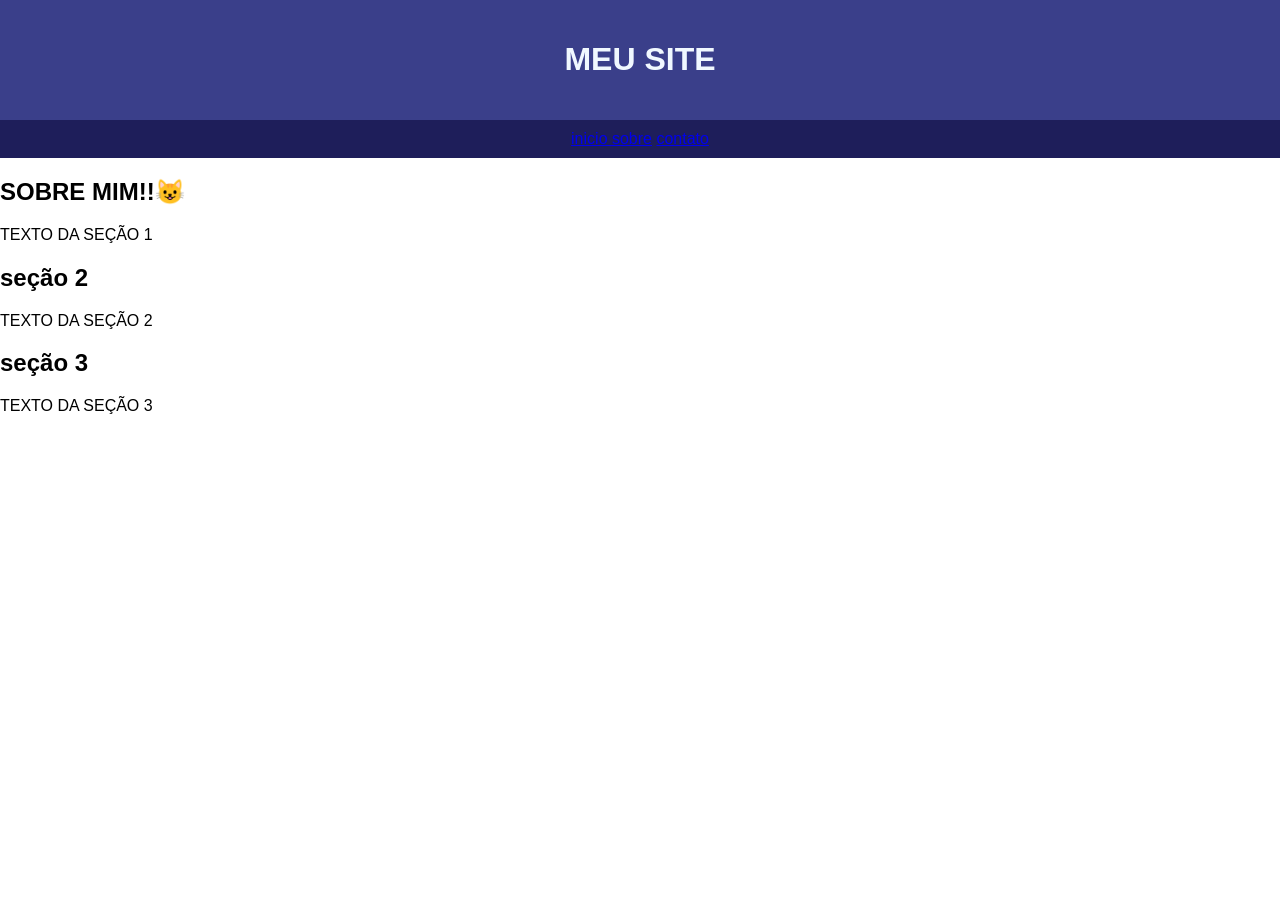
==== index.html @ 03e02d7f "comecei a fazer a av1 2bm" ====
<!doctype html>
<html lang="pt-br">
  <head>
    <meta charset="UTF-8" />
    <meta name="viewport" content="width=device-width, initial-scale=1.0" />
    <title>Document</title>
    <link rel="stylesheet" href="css/style.css"
  </head>
  <body>
    <header>
      <h1>MEU SITE</h1>
    </header>
    <nav>
      <a href="#inicio">inicio</a#href=>
      <a href="#sobre">sobre</a>
      <a href="#contato"">contato</a>
    </nav>
    <main>
      <section id"inicio">
        <h2>SOBRE MIM!!😺</h2>
        <p>TEXTO DA SEÇÃO 1</p>
      </section>
      <section id"sobre">
        <h2>seção 2</h2>
        <p>TEXTO DA SEÇÃO 2</p>
      </section>
      <section id"sobre">
        <h2>seção 3</h2>
        <p>TEXTO DA SEÇÃO 3</p>
      </section>
    </main>
  </body>
</html>
---- css/style.css ----
body {
  font-family: Impact, Haettenschweiler, "Arial Narrow Bold", sans-serif;
  margin: 0;
  padding: 0;
}

header {
  background-color: rgb(58, 63, 138);
  color: aliceblue;
  padding: 20px;
  text-align: center;
}

nav {
  background-color: rgb(30, 30, 90);
  text-align: center;
  padding: 10px;
}
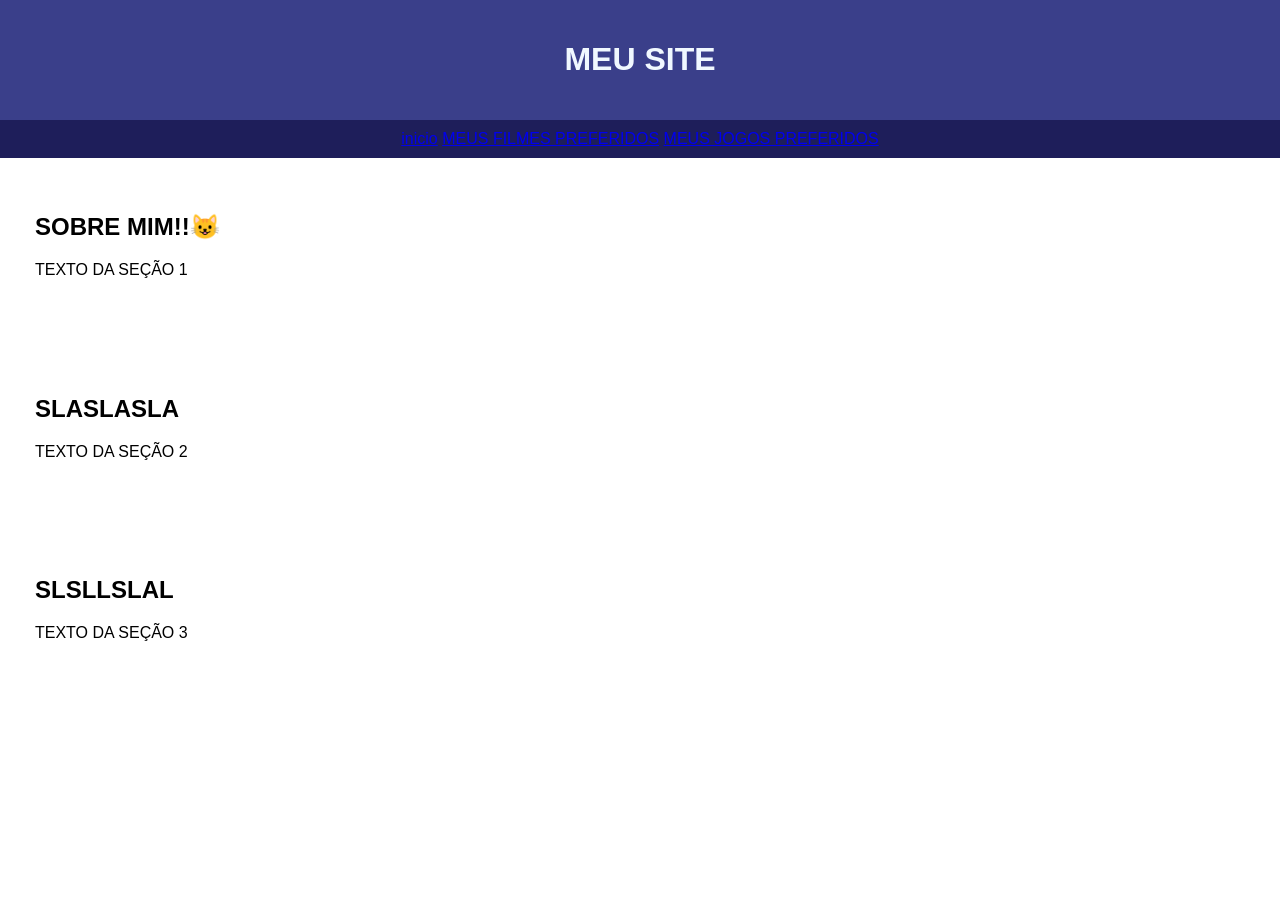
==== commit 7c3205e8: "fiz mais coisinhas" ====
--- a/index.html
+++ b/index.html
@@ -3,29 +3,29 @@
   <head>
     <meta charset="UTF-8" />
     <meta name="viewport" content="width=device-width, initial-scale=1.0" />
-    <title>Document</title>
-    <link rel="stylesheet" href="css/style.css"
+    <title>meu site av12bm</title>
+    <link rel="stylesheet" href="css/style.css" />
   </head>
   <body>
     <header>
       <h1>MEU SITE</h1>
     </header>
     <nav>
-      <a href="#inicio">inicio</a#href=>
-      <a href="#sobre">sobre</a>
-      <a href="#contato"">contato</a>
+      <a href="#index.html">inicio</a>
+      <a href="#filmes.html">MEUS FILMES PREFERIDOS</a>
+      <a href="#jogos.html">MEUS JOGOS PREFERIDOS</a>
     </nav>
     <main>
-      <section id"inicio">
+      <section id="INICIO">
         <h2>SOBRE MIM!!😺</h2>
         <p>TEXTO DA SEÇÃO 1</p>
       </section>
-      <section id"sobre">
-        <h2>seção 2</h2>
+      <section id="INICIO">
+        <h2>SLASLASLA</h2>
         <p>TEXTO DA SEÇÃO 2</p>
       </section>
-      <section id"sobre">
-        <h2>seção 3</h2>
+      <section id="INICIO">
+        <h2>SLSLLSLAL</h2>
         <p>TEXTO DA SEÇÃO 3</p>
       </section>
     </main>
--- a/css/style.css
+++ b/css/style.css
@@ -1,5 +1,5 @@
 body {
-  font-family: Impact, Haettenschweiler, "Arial Narrow Bold", sans-serif;
+  font-family: Arial, Helvetica, sans-serif;
   margin: 0;
   padding: 0;
 }
@@ -16,3 +16,32 @@
   text-align: center;
   padding: 10px;
 }
+
+main {
+  padding: 20px;
+}
+
+.bg-color {
+  background-color: rgb(74, 74, 138);
+}
+
+section {
+  margin-bottom: 50px;
+  padding: 15px;
+  border-bottom-left-radius: 50px;
+  border-bottom-right-radius: 50px;
+}
+
+footer {
+  background-color: black;
+  color: antiquewhite;
+  text-align: center;
+ padding; 15px;
+ 
+}
+
+#inicio {
+  background-color: rgb(46, 11, 11);
+  border: 3px dotted #ccc;
+  text-align: center;
+}
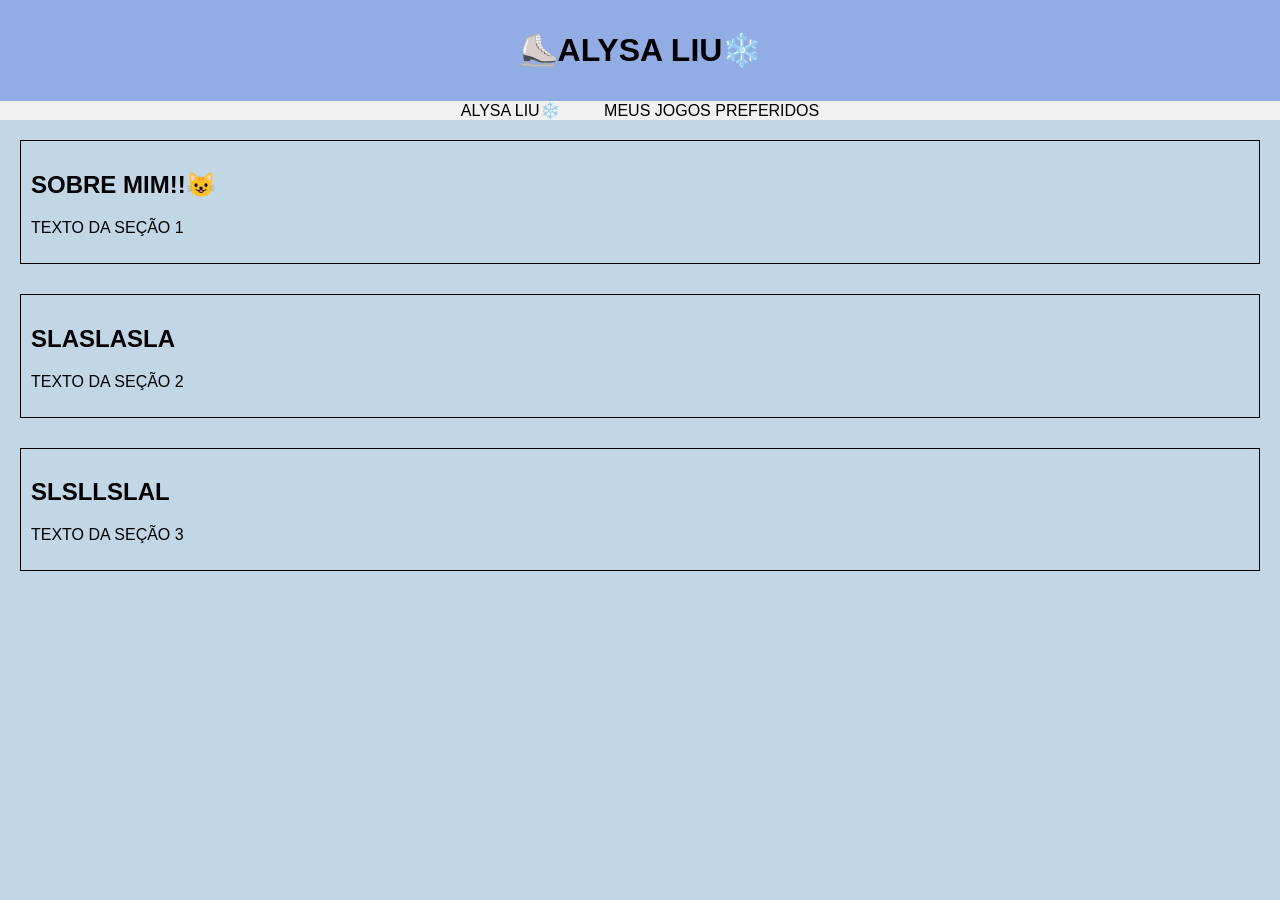
==== commit b5e901f2: "mudei o tema" ====
--- a/index.html
+++ b/index.html
@@ -8,12 +8,11 @@
   </head>
   <body>
     <header>
-      <h1>MEU SITE</h1>
+      <h1>⛸️ALYSA LIU❄️</h1>
     </header>
     <nav>
-      <a href="#index.html">inicio</a>
-      <a href="#filmes.html">MEUS FILMES PREFERIDOS</a>
-      <a href="#jogos.html">MEUS JOGOS PREFERIDOS</a>
+      <a href="about alysa liu.html">ALYSA LIU❄️</a>
+      <a href="jogos.html">MEUS JOGOS PREFERIDOS</a>
     </nav>
     <main>
       <section id="INICIO">
--- a/css/style.css
+++ b/css/style.css
@@ -1,47 +1,44 @@
 body {
-  font-family: Arial, Helvetica, sans-serif;
+  font-family: Arial, sans-serif;
+  background-color: #c1d7e6;
   margin: 0;
-  padding: 0;
+  padding: 0px;
 }
 
 header {
-  background-color: rgb(58, 63, 138);
-  color: aliceblue;
-  padding: 20px;
+  background-color: #92ace4;
+  color: #000000;
+  padding: 10px 20px;
   text-align: center;
 }
-
 nav {
-  background-color: rgb(30, 30, 90);
+  background-color: #f1f1f1;
+  overflow: hidden;
   text-align: center;
-  padding: 10px;
+}
+nav a {
+  color: rgb(0, 0, 0);
+  text-decoration: none;
+  padding: 14px 20px;
+  text-align: center;
+}
+nav a:hover {
+  background-color: #555;
 }
 
 main {
   padding: 20px;
 }
 
-.bg-color {
-  background-color: rgb(74, 74, 138);
-}
-
 section {
-  margin-bottom: 50px;
-  padding: 15px;
-  border-bottom-left-radius: 50px;
-  border-bottom-right-radius: 50px;
+  margin-bottom: 30px;
+  padding: 10px;
+  border: 1px solid #000000;
 }
 
 footer {
-  background-color: black;
-  color: antiquewhite;
+  background-color: #ffaeff;
+  color: #000000;
   text-align: center;
- padding; 15px;
- 
+  padding: 15px;
 }
-
-#inicio {
-  background-color: rgb(46, 11, 11);
-  border: 3px dotted #ccc;
-  text-align: center;
-}
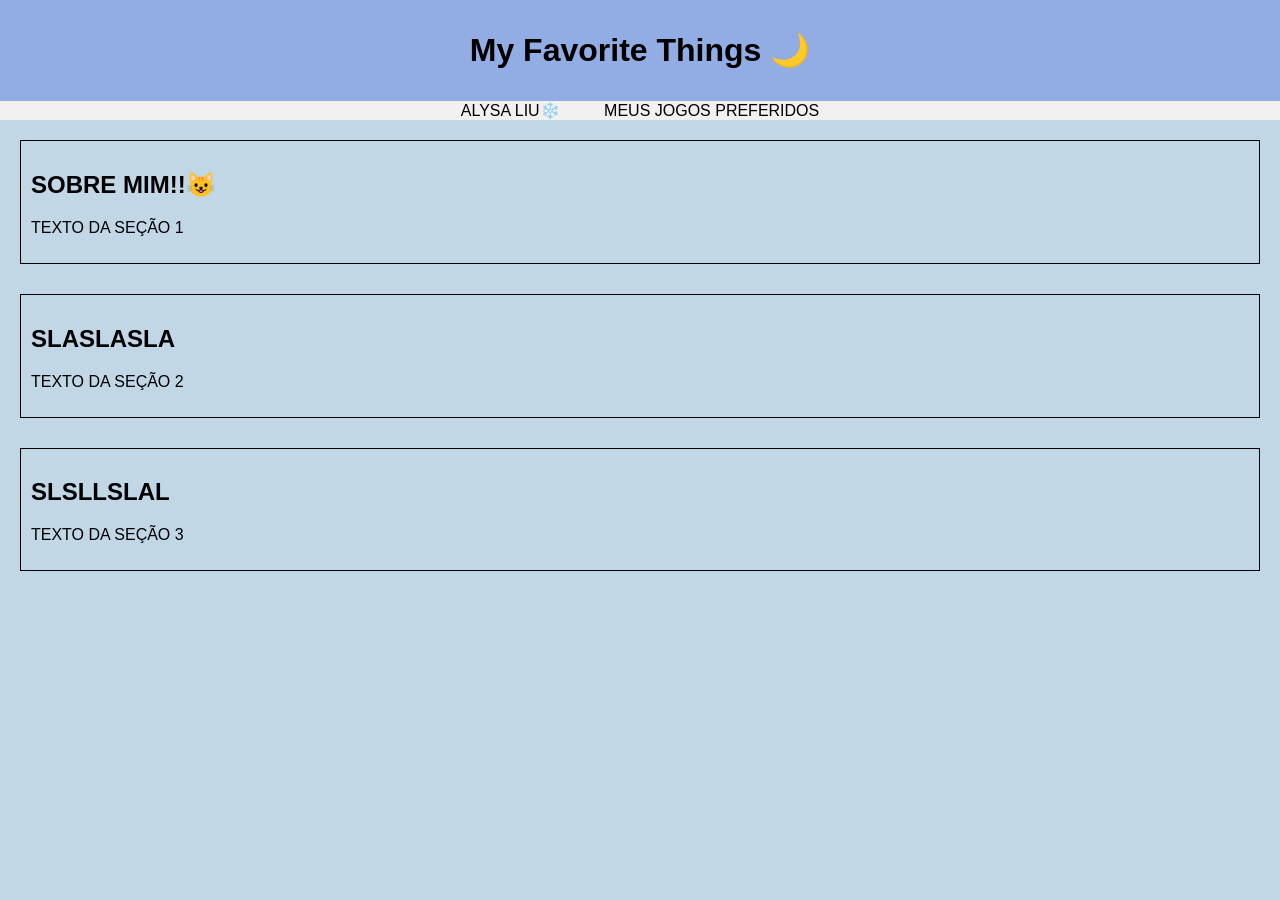
==== commit 4d0cec28: "fiz muitas alterações Co-authored-by: Copilot <copilot@github.com>" ====
--- a/index.html
+++ b/index.html
@@ -8,7 +8,7 @@
   </head>
   <body>
     <header>
-      <h1>⛸️ALYSA LIU❄️</h1>
+      <h1>My Favorite Things 🌙</h1>
     </header>
     <nav>
       <a href="about alysa liu.html">ALYSA LIU❄️</a>
--- a/css/style.css
+++ b/css/style.css
@@ -4,13 +4,13 @@
   margin: 0;
   padding: 0px;
 }
-
 header {
   background-color: #92ace4;
   color: #000000;
   padding: 10px 20px;
   text-align: center;
 }
+
 nav {
   background-color: #f1f1f1;
   overflow: hidden;
@@ -42,3 +42,43 @@
   text-align: center;
   padding: 15px;
 }
+
+.alysa-page {
+  font-family: "Comfortaa", cursive;
+}
+
+.alysa-page h1 {
+  font-family: "Poppins", sans-serif;
+}
+
+.alysa-page h2 {
+  font-family: "Trebuchet MS;";
+}
+
+.container {
+  display: flex; /* Ativa o Flexbox */
+  align-items: center; /* Centraliza verticalmente (opcional) */
+  gap: 15px; /* Adiciona um espaço entre imagem e texto */
+}
+
+img {
+  animation: flutuar 5s ease-in-out infinite;
+}
+
+@keyframes flutuar {
+  0% {
+    transform: translateY(0);
+  }
+  50% {
+    transform: translateY(-15px);
+  }
+  100% {
+    transform: translateY(0);
+  }
+}
+
+.centro {
+  justify-content: center;
+  align-items: center;
+  height: 67vh;
+}
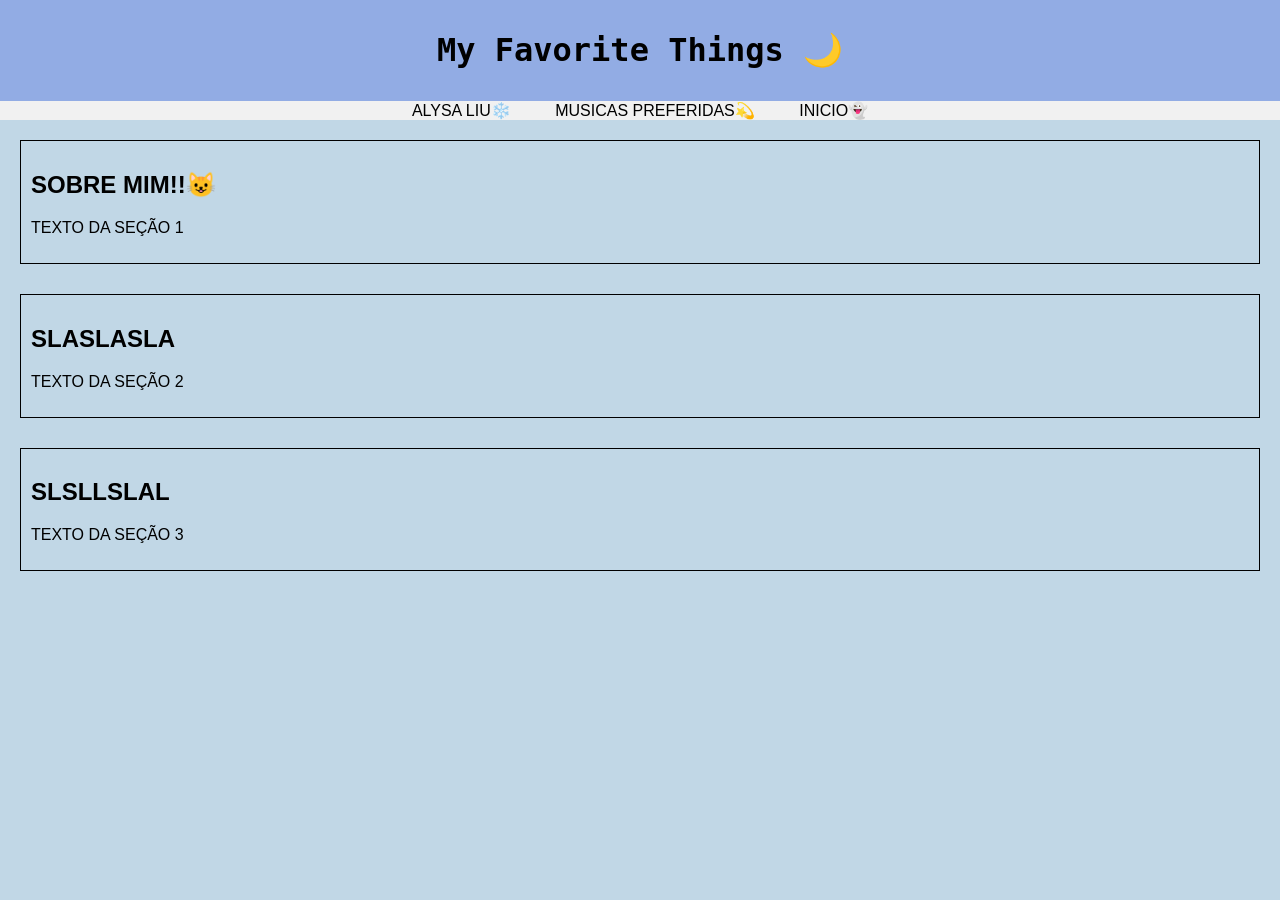
==== commit 149fe066: "ALTEREI E APRESENTEI A PRIMEIRA PARTE Co-authored-by: Copilot <copilot@github.com>" ====
--- a/index.html
+++ b/index.html
@@ -12,7 +12,8 @@
     </header>
     <nav>
       <a href="about alysa liu.html">ALYSA LIU❄️</a>
-      <a href="jogos.html">MEUS JOGOS PREFERIDOS</a>
+      <a href="musicas.html">MUSICAS PREFERIDAS💫</a>
+      <a href="index.html">INICIO👻</a>
     </nav>
     <main>
       <section id="INICIO">
--- a/css/style.css
+++ b/css/style.css
@@ -49,6 +49,7 @@
 
 .alysa-page h1 {
   font-family: "Poppins", sans-serif;
+  text-align: center;
 }
 
 .alysa-page h2 {
@@ -82,3 +83,8 @@
   align-items: center;
   height: 67vh;
 }
+
+h1 {
+  font-family: "VT323", monospace;
+  text-align: center;
+}
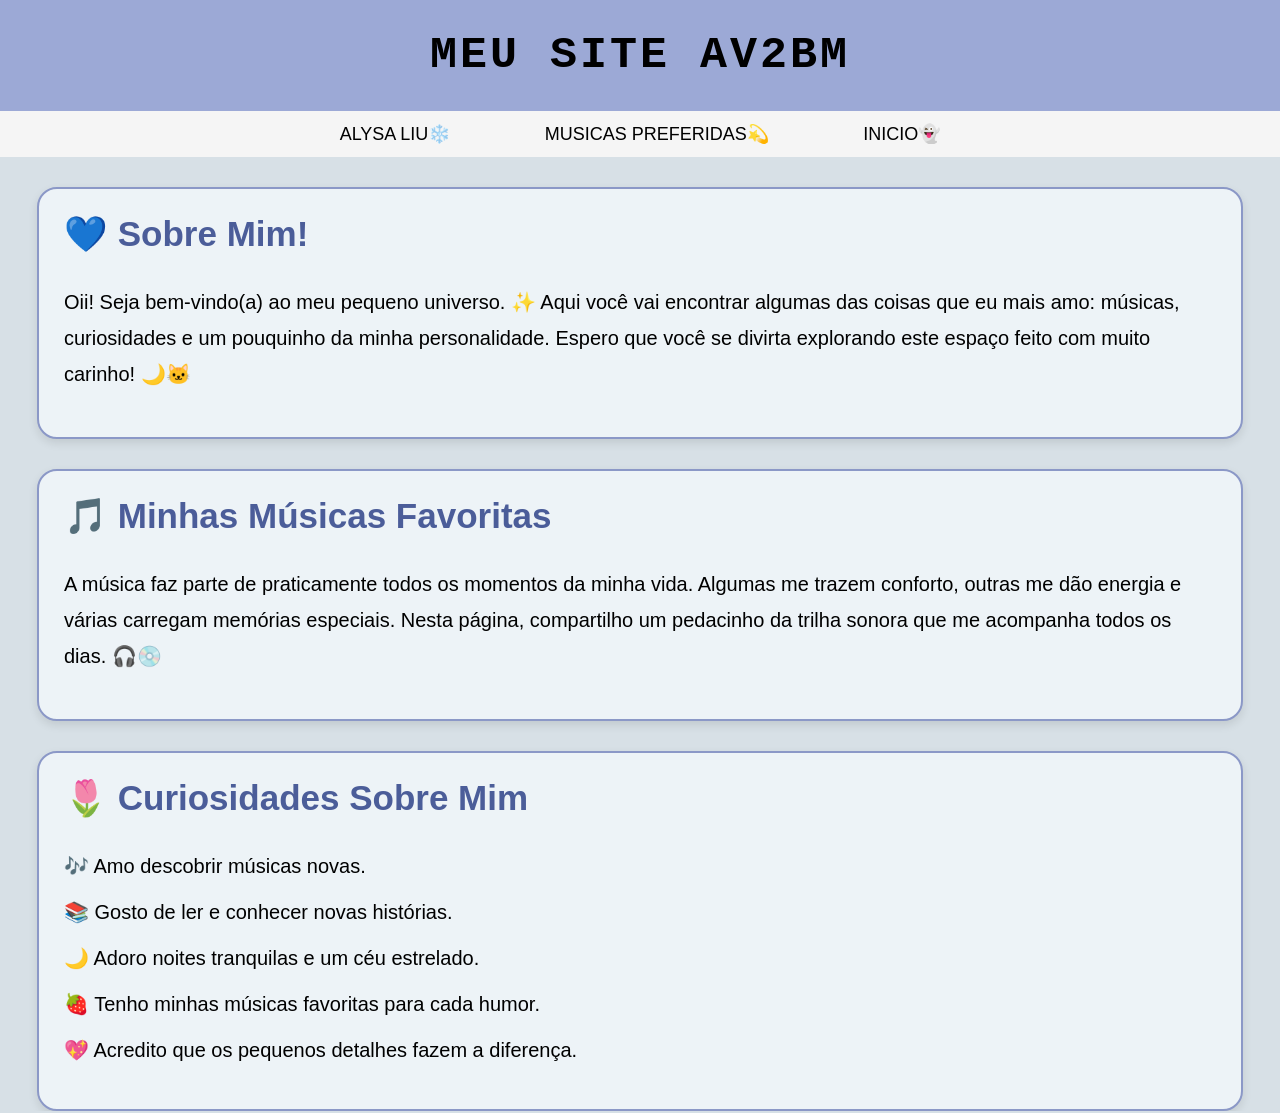
==== commit c1574ffb: "TERMINEIIII" ====
--- a/index.html
+++ b/index.html
@@ -8,26 +8,43 @@
   </head>
   <body>
     <header>
-      <h1>My Favorite Things 🌙</h1>
+      <h1>MEU SITE AV2BM</h1>
     </header>
     <nav>
       <a href="about alysa liu.html">ALYSA LIU❄️</a>
       <a href="musicas.html">MUSICAS PREFERIDAS💫</a>
       <a href="index.html">INICIO👻</a>
     </nav>
-    <main>
-      <section id="INICIO">
-        <h2>SOBRE MIM!!😺</h2>
-        <p>TEXTO DA SEÇÃO 1</p>
-      </section>
-      <section id="INICIO">
-        <h2>SLASLASLA</h2>
-        <p>TEXTO DA SEÇÃO 2</p>
-      </section>
-      <section id="INICIO">
-        <h2>SLSLLSLAL</h2>
-        <p>TEXTO DA SEÇÃO 3</p>
-      </section>
-    </main>
+    <section class="caixa">
+      <h2>💙 Sobre Mim!</h2>
+      <p>
+        Oii! Seja bem-vindo(a) ao meu pequeno universo. ✨ Aqui você vai
+        encontrar algumas das coisas que eu mais amo: músicas, curiosidades e um
+        pouquinho da minha personalidade. Espero que você se divirta explorando
+        este espaço feito com muito carinho! 🌙🐱
+      </p>
+    </section>
+
+    <section class="caixa">
+      <h2>🎵 Minhas Músicas Favoritas</h2>
+      <p>
+        A música faz parte de praticamente todos os momentos da minha vida.
+        Algumas me trazem conforto, outras me dão energia e várias carregam
+        memórias especiais. Nesta página, compartilho um pedacinho da trilha
+        sonora que me acompanha todos os dias. 🎧💿
+      </p>
+    </section>
+
+    <section class="caixa">
+      <h2>🌷 Curiosidades Sobre Mim</h2>
+
+      <ul>
+        <li>🎶 Amo descobrir músicas novas.</li>
+        <li>📚 Gosto de ler e conhecer novas histórias.</li>
+        <li>🌙 Adoro noites tranquilas e um céu estrelado.</li>
+        <li>🍓 Tenho minhas músicas favoritas para cada humor.</li>
+        <li>💖 Acredito que os pequenos detalhes fazem a diferença.</li>
+      </ul>
+    </section>
   </body>
 </html>
--- a/css/style.css
+++ b/css/style.css
@@ -50,10 +50,6 @@
 .alysa-page h1 {
   font-family: "Poppins", sans-serif;
   text-align: center;
-}
-
-.alysa-page h2 {
-  font-family: "Trebuchet MS;";
 }
 
 .container {
@@ -88,3 +84,285 @@
   font-family: "VT323", monospace;
   text-align: center;
 }
+
+.alysa-page h1 {
+  font-family: "Bitcount Ink", system-ui;
+  color: #9ba34d;
+}
+
+.alysa-page header {
+  background-color: #4a6296;
+}
+div section:hover {
+  transform: scale(1.05);
+  box-shadow: 0 0 35px rgba(3, 15, 48, 0.9);
+}
+.container {
+  display: flex;
+  gap: 30px;
+  justify-content: center;
+  flex-wrap: wrap;
+}
+
+.alysa-page .card1 {
+  width: 300px;
+  height: 600px;
+  border: 3px solid rgb(78, 72, 12);
+  padding: 15px;
+  background-color: #041e35;
+  text-align: center;
+  font-size: 16px;
+}
+.alysa-page .card2 {
+  width: 300px;
+  height: 550px;
+  border: 3px solid rgb(78, 72, 12);
+  padding: 15px;
+  background-color: #041e35;
+  text-align: center;
+  font-size: 13px;
+}
+.alysa-page .card3 {
+  width: 300px;
+  height: 600px;
+  border: 3px solid rgb(78, 72, 12);
+  padding: 15px;
+  background-color: #041e35;
+  text-align: center;
+  font-size: 14px;
+}
+.alysa-page .card4 {
+  width: 300px;
+  height: 600px;
+  border: 3px solid rgb(78, 72, 12);
+  padding: 15px;
+  background-color: #041e35;
+  text-align: center;
+  font-size: 11px;
+  /* font-weight: bold; */
+}
+.alysa-page .card img {
+  width: 100%;
+  height: 250px;
+  object-fit: cover;
+}
+
+.info {
+  margin-top: 10px;
+  color: #c1d7e6;
+}
+
+.alysa-page p {
+  color: #c1d7e6;
+}
+body {
+  background-color: #c7d7e2;
+  position: relative;
+  height: 100vh;
+}
+
+.musicas-page .card4 {
+  width: 600px;
+  border: 3px solid rgb(17, 16, 0);
+  padding: 15px;
+  background-color: #4d7da7;
+
+  /* font-weight: bold; */
+}
+
+.musicas-page .card5 {
+  width: 600px;
+  border: 3px solid rgb(17, 16, 0);
+  padding: 15px;
+  background-color: #4d7da7;
+
+  /* font-weight: bold; */
+}
+.musicas-page .card6 {
+  width: 600px;
+  border: 3px solid rgb(17, 16, 0);
+  padding: 15px;
+  background-color: #4d7da7;
+
+  /* font-weight: bold; */
+}
+
+table {
+  border-collapse: collapse;
+  width: 90%;
+  margin: 20px auto;
+  text-align: center;
+  background-color: rgb(13, 52, 88);
+  color-text: #83763c;
+}
+
+th,
+td {
+  border: 1px solid black;
+  padding: 8px;
+}
+
+th {
+  background-color: #9c9b4c;
+}
+
+.categoria {
+  background-color: #9c9b4c;
+  font-weight: bold;
+}
+
+.medalha {
+  display: inline-block;
+  width: 20px;
+  height: 20px;
+  border-radius: 50%;
+  text-align: center;
+  line-height: 20px;
+  font-size: 12px;
+  font-weight: bold;
+}
+
+.ouro {
+  background-color: #ffd700;
+  border: 1px solid #b8860b;
+}
+
+.prata {
+  background-color: #c0c0c0;
+  border: 1px solid #808080;
+}
+
+.bronze {
+  background-color: #cd7f32;
+  border: 1px solid #8b4513;
+}
+
+body {
+  margin: 0;
+  background-color: #d7e0e6;
+  font-family: Arial, sans-serif;
+}
+
+header {
+  background-color: #9ca9d6;
+  color: black;
+  text-align: center;
+  padding: 30px;
+}
+
+header h1 {
+  margin: 0;
+  font-size: 45px;
+  letter-spacing: 3px;
+}
+
+nav {
+  background-color: #f5f5f5;
+  text-align: center;
+  padding: 12px;
+}
+
+nav a {
+  color: black;
+  text-decoration: none;
+  margin: 0 25px;
+  font-size: 18px;
+  transition: 0.3s;
+}
+
+nav a:hover {
+  color: #6c7ab8;
+}
+
+.caixa {
+  background-color: #edf3f7;
+  border: 2px solid #8b98c7;
+  border-radius: 20px;
+  margin: 30px auto;
+  width: 90%;
+  padding: 25px;
+  box-shadow: 0 4px 10px rgba(0, 0, 0, 0.1);
+}
+
+.caixa h2 {
+  color: #4b5d99;
+  margin-top: 0;
+  font-size: 35px;
+}
+
+.caixa p,
+.caixa li {
+  font-size: 20px;
+  line-height: 1.8;
+}
+
+.caixa ul {
+  list-style: none;
+  padding-left: 0;
+}
+
+.caixa li {
+  margin: 10px 0;
+}
+
+form {
+  background-color: #edf3f7;
+  border: 2px solid #8b98c7;
+  border-radius: 25px;
+
+  width: 700px;
+  padding: 40px;
+
+  box-shadow: 0 8px 20px rgba(0, 0, 0, 0.15);
+  margin: 50px auto;
+}
+
+form h2 {
+  text-align: center;
+  color: #4b5d99;
+  font-size: 40px;
+}
+
+label {
+  display: block;
+  margin-top: 20px;
+
+  font-size: 22px;
+  font-weight: bold;
+}
+
+input,
+select,
+textarea {
+  width: 100%;
+
+  padding: 15px;
+  margin-top: 8px;
+
+  border: 2px solid #b5c0e4;
+  border-radius: 12px;
+
+  font-size: 18px;
+
+  box-sizing: border-box;
+}
+
+button {
+  width: 100%;
+
+  margin-top: 30px;
+  padding: 18px;
+
+  background-color: #9ca9d6;
+  color: white;
+
+  border: none;
+  border-radius: 12px;
+
+  font-size: 22px;
+  cursor: pointer;
+}
+
+button:hover {
+  background-color: #7f8fc4;
+}
